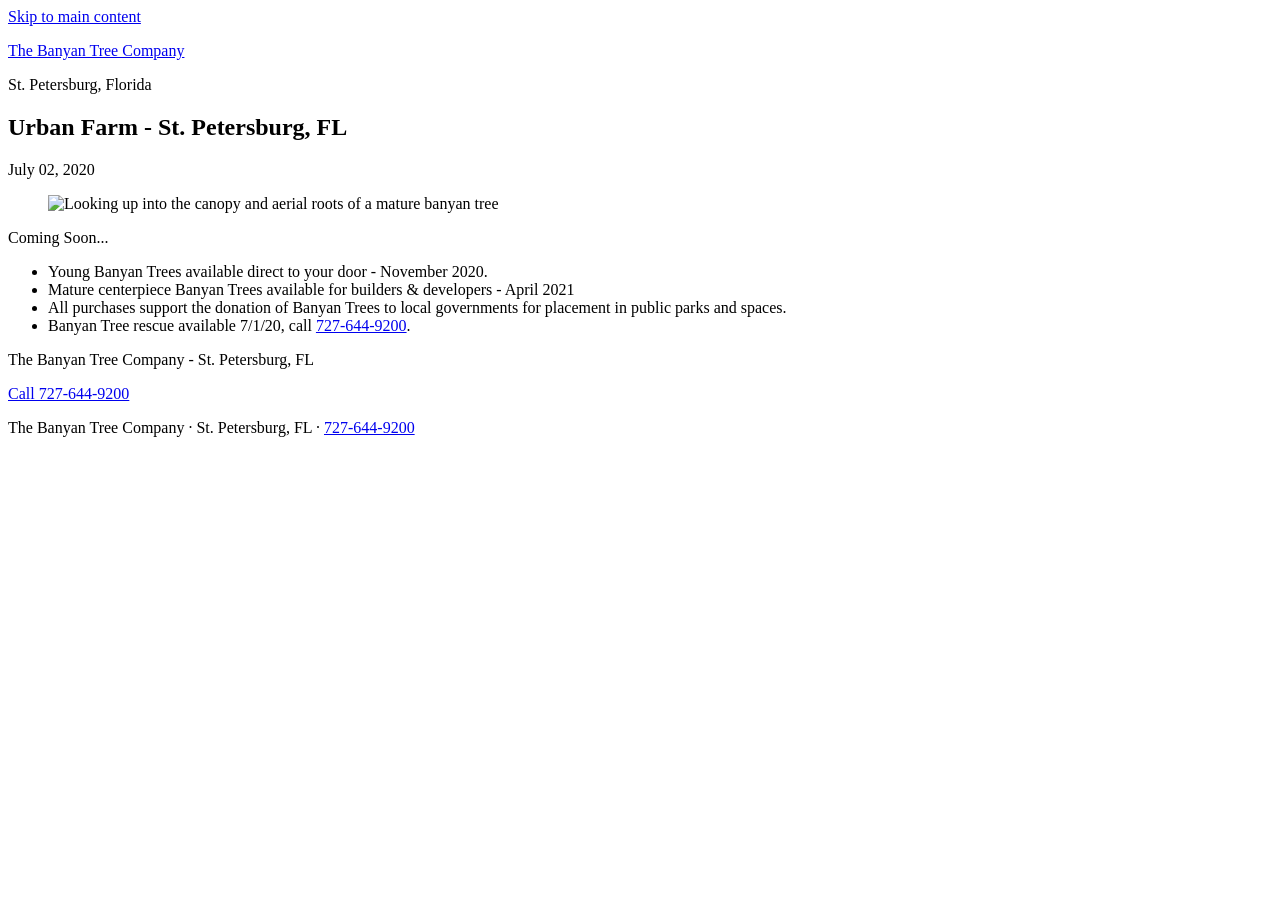
==== public/index.html @ 96d671b6 "Add static site migrated from Blogger (pages, headers, redirects, SEO files)" ====
<!doctype html>
<html lang="en-US">
<head>
  <meta charset="utf-8">
  <meta name="viewport" content="width=device-width, initial-scale=1">
  <title>The Banyan Tree Company | Banyan Trees · St. Petersburg, FL</title>
  <meta name="description" content="The Banyan Tree Company — an urban banyan tree farm in St. Petersburg, Florida. Young banyan trees, mature centerpiece banyans for builders and developers, and banyan tree rescue. Call 727-644-9200.">
  <meta name="robots" content="index, follow, max-image-preview:large, max-snippet:-1">
  <meta name="theme-color" content="#2f4a2b">
  <link rel="canonical" href="https://www.banyantrees.org/">

  <link rel="icon" href="/favicon.ico" sizes="16x16 32x32 48x48">
  <link rel="icon" href="/assets/favicon.svg" type="image/svg+xml">
  <link rel="apple-touch-icon" href="/apple-touch-icon.png">
  <link rel="preconnect" href="https://fonts.googleapis.com">
  <link rel="preconnect" href="https://fonts.gstatic.com" crossorigin>
  <link rel="stylesheet" href="https://fonts.googleapis.com/css2?family=Roboto:wght@400;500;700&display=swap">
  <link rel="stylesheet" href="/assets/site.css?v=1">
  <link rel="alternate" type="text/markdown" href="/llms.txt" title="The Banyan Tree Company — summary">

  <meta property="og:type" content="website">
  <meta property="og:site_name" content="The Banyan Tree Company">
  <meta property="og:locale" content="en_US">
  <meta property="og:title" content="The Banyan Tree Company — St. Petersburg, FL">
  <meta property="og:description" content="Urban banyan tree farm in St. Petersburg, Florida. Young banyans, mature centerpiece banyans for builders and developers, and banyan tree rescue.">
  <meta property="og:url" content="https://www.banyantrees.org/">
  <meta property="og:image" content="https://www.banyantrees.org/assets/banyan-tree-company-og.jpg">
  <meta property="og:image:width" content="1200">
  <meta property="og:image:height" content="630">
  <meta property="og:image:alt" content="Looking up into the canopy and aerial roots of a banyan tree">
  <meta name="twitter:card" content="summary_large_image">
  <meta name="twitter:title" content="The Banyan Tree Company — St. Petersburg, FL">
  <meta name="twitter:description" content="Urban banyan tree farm in St. Petersburg, Florida. Young banyans, mature centerpiece banyans, and banyan tree rescue.">
  <meta name="twitter:image" content="https://www.banyantrees.org/assets/banyan-tree-company-og.jpg">

  <script type="application/ld+json">
  {
    "@context": "https://schema.org",
    "@graph": [
      {
        "@type": "WebSite",
        "@id": "https://www.banyantrees.org/#website",
        "url": "https://www.banyantrees.org/",
        "name": "The Banyan Tree Company",
        "inLanguage": "en-US",
        "publisher": {"@id": "https://www.banyantrees.org/#org"}
      },
      {
        "@type": "Organization",
        "@id": "https://www.banyantrees.org/#org",
        "name": "The Banyan Tree Company",
        "url": "https://www.banyantrees.org/",
        "logo": "https://www.banyantrees.org/apple-touch-icon.png",
        "image": "https://www.banyantrees.org/assets/banyan-tree-company-og.jpg",
        "description": "Urban banyan tree farm in St. Petersburg, Florida: young banyan trees, mature centerpiece banyan trees for builders and developers, and banyan tree rescue.",
        "telephone": "+1-727-644-9200",
        "address": {
          "@type": "PostalAddress",
          "addressLocality": "St. Petersburg",
          "addressRegion": "FL",
          "addressCountry": "US"
        },
        "areaServed": {"@type": "State", "name": "Florida"},
        "contactPoint": {
          "@type": "ContactPoint",
          "telephone": "+1-727-644-9200",
          "contactType": "customer service",
          "areaServed": "US",
          "availableLanguage": "English"
        }
      },
      {
        "@type": "BlogPosting",
        "@id": "https://www.banyantrees.org/#urban-farm",
        "headline": "Urban Farm - St. Petersburg, FL",
        "datePublished": "2020-07-02",
        "image": "https://www.banyantrees.org/assets/banyan-tree-urban-farm-1200.webp",
        "author": {"@id": "https://www.banyantrees.org/#org"},
        "publisher": {"@id": "https://www.banyantrees.org/#org"},
        "mainEntityOfPage": "https://www.banyantrees.org/"
      }
    ]
  }
  </script>
</head>
<body>
<a class="skip-link" href="#main">Skip to main content</a>

<header class="masthead">
  <div class="masthead__bg" aria-hidden="true"></div>
  <div class="masthead__inner">
    <p class="masthead__title"><a href="/">The Banyan Tree Company</a></p>
    <p class="masthead__tag">St. Petersburg, Florida</p>
  </div>
</header>

<main id="main" class="page">
  <article class="post" id="urban-farm">
    <header class="post__head">
      <h1>Urban Farm - St. Petersburg, FL</h1>
      <p class="post__date"><time datetime="2020-07-02">July 02, 2020</time></p>
    </header>

    <figure class="post__figure">
      <img src="/assets/banyan-tree-urban-farm-1200.webp"
           srcset="/assets/banyan-tree-urban-farm-800.webp 800w, /assets/banyan-tree-urban-farm-1200.webp 1200w"
           sizes="(max-width: 760px) 100vw, 680px"
           width="1200" height="800"
           alt="Looking up into the canopy and aerial roots of a mature banyan tree">
    </figure>

    <div class="post__body">
      <p class="post__lead">Coming Soon...</p>
      <ul>
        <li>Young Banyan Trees available direct to your door - November 2020.</li>
        <li>Mature centerpiece Banyan Trees available for builders &amp; developers - April 2021</li>
        <li>All purchases support the donation of Banyan Trees to local governments for placement in public parks and spaces.</li>
        <li>Banyan Tree rescue available 7/1/20, call <a href="tel:+17276449200">727-644-9200</a>.</li>
      </ul>
      <p class="post__sign">The Banyan Tree Company - St. Petersburg, FL</p>
    </div>

    <p class="post__cta"><a class="btn" href="tel:+17276449200">Call 727-644-9200</a></p>
  </article>
</main>

<footer class="site-footer">
  <p>The Banyan Tree Company &middot; St. Petersburg, FL &middot; <a href="tel:+17276449200">727-644-9200</a></p>
</footer>
</body>
</html>
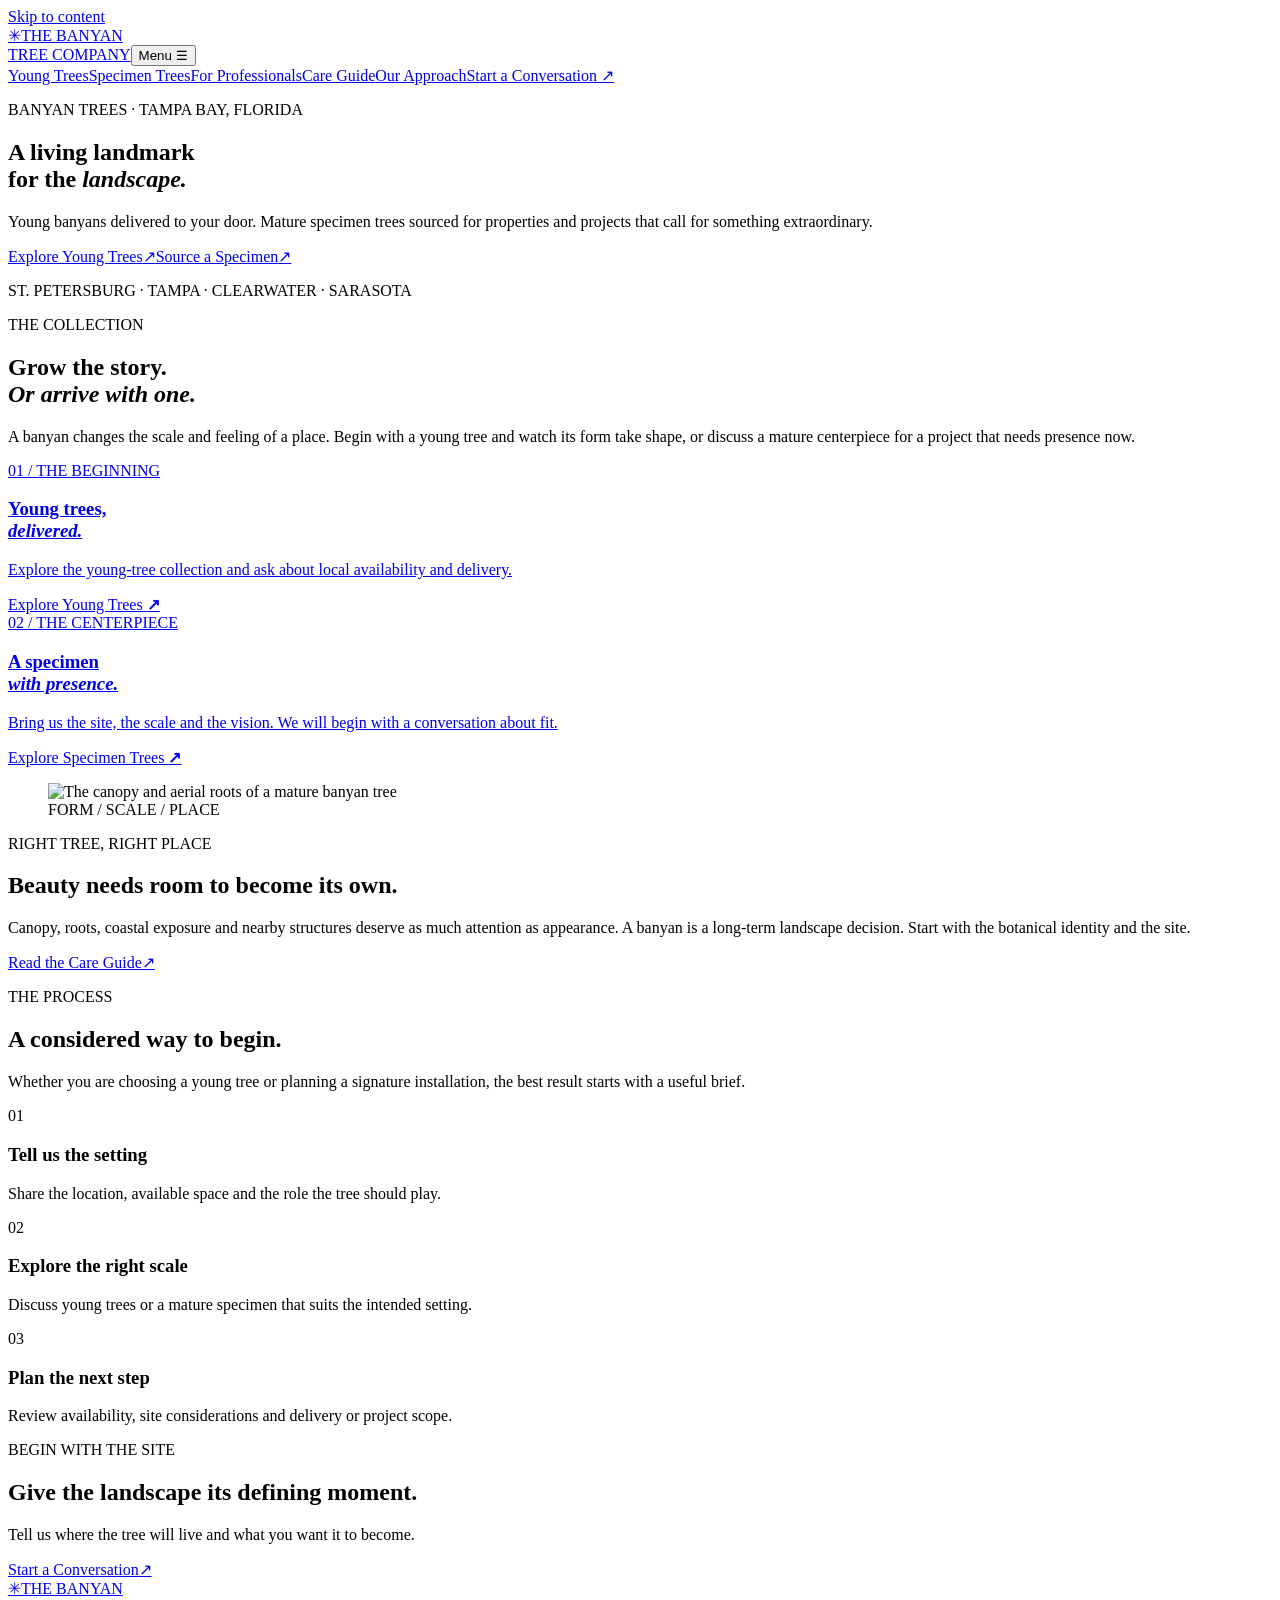
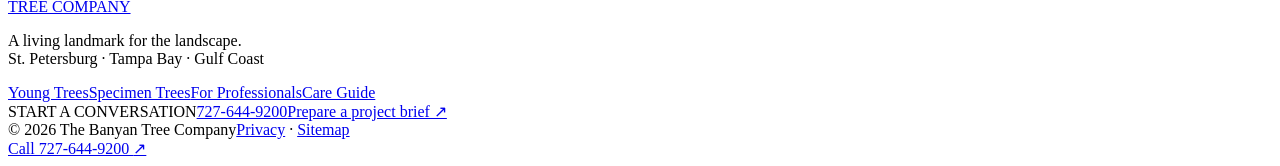
==== commit 33f63369: "Build commercial banyan tree site with inquiry paths" ====
--- a/public/index.html
+++ b/public/index.html
@@ -1,131 +1,21 @@
 <!doctype html>
-<html lang="en-US">
-<head>
-  <meta charset="utf-8">
-  <meta name="viewport" content="width=device-width, initial-scale=1">
-  <title>The Banyan Tree Company | Banyan Trees · St. Petersburg, FL</title>
-  <meta name="description" content="The Banyan Tree Company — an urban banyan tree farm in St. Petersburg, Florida. Young banyan trees, mature centerpiece banyans for builders and developers, and banyan tree rescue. Call 727-644-9200.">
-  <meta name="robots" content="index, follow, max-image-preview:large, max-snippet:-1">
-  <meta name="theme-color" content="#2f4a2b">
-  <link rel="canonical" href="https://www.banyantrees.org/">
-
-  <link rel="icon" href="/favicon.ico" sizes="16x16 32x32 48x48">
-  <link rel="icon" href="/assets/favicon.svg" type="image/svg+xml">
-  <link rel="apple-touch-icon" href="/apple-touch-icon.png">
-  <link rel="preconnect" href="https://fonts.googleapis.com">
-  <link rel="preconnect" href="https://fonts.gstatic.com" crossorigin>
-  <link rel="stylesheet" href="https://fonts.googleapis.com/css2?family=Roboto:wght@400;500;700&display=swap">
-  <link rel="stylesheet" href="/assets/site.css?v=1">
-  <link rel="alternate" type="text/markdown" href="/llms.txt" title="The Banyan Tree Company — summary">
-
-  <meta property="og:type" content="website">
-  <meta property="og:site_name" content="The Banyan Tree Company">
-  <meta property="og:locale" content="en_US">
-  <meta property="og:title" content="The Banyan Tree Company — St. Petersburg, FL">
-  <meta property="og:description" content="Urban banyan tree farm in St. Petersburg, Florida. Young banyans, mature centerpiece banyans for builders and developers, and banyan tree rescue.">
-  <meta property="og:url" content="https://www.banyantrees.org/">
-  <meta property="og:image" content="https://www.banyantrees.org/assets/banyan-tree-company-og.jpg">
-  <meta property="og:image:width" content="1200">
-  <meta property="og:image:height" content="630">
-  <meta property="og:image:alt" content="Looking up into the canopy and aerial roots of a banyan tree">
-  <meta name="twitter:card" content="summary_large_image">
-  <meta name="twitter:title" content="The Banyan Tree Company — St. Petersburg, FL">
-  <meta name="twitter:description" content="Urban banyan tree farm in St. Petersburg, Florida. Young banyans, mature centerpiece banyans, and banyan tree rescue.">
-  <meta name="twitter:image" content="https://www.banyantrees.org/assets/banyan-tree-company-og.jpg">
-
-  <script type="application/ld+json">
-  {
-    "@context": "https://schema.org",
-    "@graph": [
-      {
-        "@type": "WebSite",
-        "@id": "https://www.banyantrees.org/#website",
-        "url": "https://www.banyantrees.org/",
-        "name": "The Banyan Tree Company",
-        "inLanguage": "en-US",
-        "publisher": {"@id": "https://www.banyantrees.org/#org"}
-      },
-      {
-        "@type": "Organization",
-        "@id": "https://www.banyantrees.org/#org",
-        "name": "The Banyan Tree Company",
-        "url": "https://www.banyantrees.org/",
-        "logo": "https://www.banyantrees.org/apple-touch-icon.png",
-        "image": "https://www.banyantrees.org/assets/banyan-tree-company-og.jpg",
-        "description": "Urban banyan tree farm in St. Petersburg, Florida: young banyan trees, mature centerpiece banyan trees for builders and developers, and banyan tree rescue.",
-        "telephone": "+1-727-644-9200",
-        "address": {
-          "@type": "PostalAddress",
-          "addressLocality": "St. Petersburg",
-          "addressRegion": "FL",
-          "addressCountry": "US"
-        },
-        "areaServed": {"@type": "State", "name": "Florida"},
-        "contactPoint": {
-          "@type": "ContactPoint",
-          "telephone": "+1-727-644-9200",
-          "contactType": "customer service",
-          "areaServed": "US",
-          "availableLanguage": "English"
-        }
-      },
-      {
-        "@type": "BlogPosting",
-        "@id": "https://www.banyantrees.org/#urban-farm",
-        "headline": "Urban Farm - St. Petersburg, FL",
-        "datePublished": "2020-07-02",
-        "image": "https://www.banyantrees.org/assets/banyan-tree-urban-farm-1200.webp",
-        "author": {"@id": "https://www.banyantrees.org/#org"},
-        "publisher": {"@id": "https://www.banyantrees.org/#org"},
-        "mainEntityOfPage": "https://www.banyantrees.org/"
-      }
-    ]
-  }
-  </script>
-</head>
-<body>
-<a class="skip-link" href="#main">Skip to main content</a>
-
-<header class="masthead">
-  <div class="masthead__bg" aria-hidden="true"></div>
-  <div class="masthead__inner">
-    <p class="masthead__title"><a href="/">The Banyan Tree Company</a></p>
-    <p class="masthead__tag">St. Petersburg, Florida</p>
-  </div>
-</header>
-
-<main id="main" class="page">
-  <article class="post" id="urban-farm">
-    <header class="post__head">
-      <h1>Urban Farm - St. Petersburg, FL</h1>
-      <p class="post__date"><time datetime="2020-07-02">July 02, 2020</time></p>
-    </header>
-
-    <figure class="post__figure">
-      <img src="/assets/banyan-tree-urban-farm-1200.webp"
-           srcset="/assets/banyan-tree-urban-farm-800.webp 800w, /assets/banyan-tree-urban-farm-1200.webp 1200w"
-           sizes="(max-width: 760px) 100vw, 680px"
-           width="1200" height="800"
-           alt="Looking up into the canopy and aerial roots of a mature banyan tree">
-    </figure>
-
-    <div class="post__body">
-      <p class="post__lead">Coming Soon...</p>
-      <ul>
-        <li>Young Banyan Trees available direct to your door - November 2020.</li>
-        <li>Mature centerpiece Banyan Trees available for builders &amp; developers - April 2021</li>
-        <li>All purchases support the donation of Banyan Trees to local governments for placement in public parks and spaces.</li>
-        <li>Banyan Tree rescue available 7/1/20, call <a href="tel:+17276449200">727-644-9200</a>.</li>
-      </ul>
-      <p class="post__sign">The Banyan Tree Company - St. Petersburg, FL</p>
-    </div>
-
-    <p class="post__cta"><a class="btn" href="tel:+17276449200">Call 727-644-9200</a></p>
-  </article>
+<html lang="en"><head><meta charset="utf-8"><meta name="viewport" content="width=device-width,initial-scale=1">
+<title>Banyan Trees for Tampa Bay Landscapes | The Banyan Tree Company</title><meta name="description" content="Explore young banyan trees and mature specimen sourcing for distinctive Tampa Bay landscapes. Based in St. Petersburg, Florida.">
+<meta name="theme-color" content="#18231D"><meta name="robots" content="index,follow,max-image-preview:large">
+<link rel="canonical" href="https://www.banyantrees.org/"><link rel="icon" href="/assets/favicon.svg" type="image/svg+xml"><link rel="icon" href="/favicon.ico"><link rel="apple-touch-icon" href="/apple-touch-icon.png">
+<link rel="preconnect" href="https://fonts.googleapis.com"><link rel="preconnect" href="https://fonts.gstatic.com" crossorigin><link href="https://fonts.googleapis.com/css2?family=Cormorant+Garamond:wght@500;600&family=IBM+Plex+Mono:wght@400;500&family=Manrope:wght@400;500;600;700&display=swap" rel="stylesheet">
+<link rel="stylesheet" href="/assets/site.css?v=2"><script src="/assets/site.js?v=2" defer></script>
+<meta property="og:type" content="website"><meta property="og:site_name" content="The Banyan Tree Company"><meta property="og:title" content="Banyan Trees for Tampa Bay Landscapes"><meta property="og:description" content="Explore young banyan trees and mature specimen sourcing for distinctive Tampa Bay landscapes. Based in St. Petersburg, Florida."><meta property="og:url" content="https://www.banyantrees.org/"><meta property="og:image" content="https://www.banyantrees.org/assets/banyan-tree-company-og.jpg"><meta name="twitter:card" content="summary_large_image">
+<script type="application/ld+json">{"@context": "https://schema.org", "@type": "Organization", "name": "The Banyan Tree Company", "url": "https://www.banyantrees.org/", "telephone": "+1-727-644-9200", "areaServed": ["St. Petersburg, Florida", "Tampa, Florida", "Clearwater, Florida", "Sarasota, Florida"]}</script></head>
+<body class="home"><a class="skip-link" href="#main">Skip to content</a>
+<header class="site-header"><div class="wrap site-header__inner"><a class="brand" href="/" aria-label="The Banyan Tree Company home"><span class="brand__mark" aria-hidden="true">✳</span><span class="brand__text">THE BANYAN<br>TREE COMPANY</span></a><button class="menu-toggle" aria-expanded="false" aria-controls="site-nav">Menu <span aria-hidden="true">☰</span></button><nav class="site-nav" id="site-nav" aria-label="Main navigation"><a href="/young-banyan-trees/" >Young Trees</a><a href="/specimen-trees/" >Specimen Trees</a><a href="/for-professionals/" >For Professionals</a><a href="/banyan-tree-care-tampa-bay/" >Care Guide</a><a href="/our-approach/" >Our Approach</a><a class="nav-cta" href="/consultation/">Start a Conversation <span aria-hidden="true">↗</span></a></nav></div></header>
+<main id="main">
+<section class="hero"><div class="hero__photo" aria-hidden="true"></div><div class="wrap hero__inner"><div class="hero__content"><p class="eyebrow">BANYAN TREES · TAMPA BAY, FLORIDA</p><h1>A living landmark<br>for the <em>landscape.</em></h1><p>Young banyans delivered to your door. Mature specimen trees sourced for properties and projects that call for something extraordinary.</p><div class="actions"><a class="button button--light " href="/young-banyan-trees/">Explore Young Trees<span aria-hidden="true">↗</span></a><a class="button button--outline-light " href="/specimen-trees/">Source a Specimen<span aria-hidden="true">↗</span></a></div></div><p class="hero__caption">ST. PETERSBURG · TAMPA · CLEARWATER · SARASOTA</p></div></section>
+<section class="intro-section section"><div class="wrap intro-grid"><div><p class="eyebrow">THE COLLECTION</p><h2>Grow the story.<br><em>Or arrive with one.</em></h2></div><p class="lead">A banyan changes the scale and feeling of a place. Begin with a young tree and watch its form take shape, or discuss a mature centerpiece for a project that needs presence now.</p></div></section>
+<section class="offer-section"><div class="wrap offer-grid"><a class="offer-card offer-card--young" href="/young-banyan-trees/"><span class="offer-card__number">01 / THE BEGINNING</span><div><h3>Young trees,<br><em>delivered.</em></h3><p>Explore the young-tree collection and ask about local availability and delivery.</p><span class="text-link">Explore Young Trees <b aria-hidden="true">↗</b></span></div></a><a class="offer-card offer-card--mature" href="/specimen-trees/"><span class="offer-card__number">02 / THE CENTERPIECE</span><div><h3>A specimen<br><em>with presence.</em></h3><p>Bring us the site, the scale and the vision. We will begin with a conversation about fit.</p><span class="text-link">Explore Specimen Trees <b aria-hidden="true">↗</b></span></div></a></div></section>
+<section class="section philosophy"><div class="wrap split"><figure class="image-frame"><img class="" src="/assets/banyan-tree-urban-farm-1200.webp" srcset="/assets/banyan-tree-urban-farm-800.webp 800w, /assets/banyan-tree-urban-farm-1200.webp 1200w" sizes="(max-width: 760px) 100vw, 60vw" width="1200" height="800" alt="The canopy and aerial roots of a mature banyan tree" loading=lazy><figcaption>FORM / SCALE / PLACE</figcaption></figure><div class="split__copy"><p class="eyebrow">RIGHT TREE, RIGHT PLACE</p><h2>Beauty needs room to become its own.</h2><p>Canopy, roots, coastal exposure and nearby structures deserve as much attention as appearance. A banyan is a long-term landscape decision. Start with the botanical identity and the site.</p><a class="button button--text " href="/banyan-tree-care-tampa-bay/">Read the Care Guide<span aria-hidden="true">↗</span></a></div></div></section>
+<section class="section process"><div class="wrap"><p class="eyebrow">THE PROCESS</p><h2>A considered way to begin.</h2><p class="lead">Whether you are choosing a young tree or planning a signature installation, the best result starts with a useful brief.</p><div class="steps"><article><span>01</span><h3>Tell us the setting</h3><p>Share the location, available space and the role the tree should play.</p></article><article><span>02</span><h3>Explore the right scale</h3><p>Discuss young trees or a mature specimen that suits the intended setting.</p></article><article><span>03</span><h3>Plan the next step</h3><p>Review availability, site considerations and delivery or project scope.</p></article></div></div></section>
+<section class="contact-band"><div class="wrap contact-band__inner"><div><p class="eyebrow">BEGIN WITH THE SITE</p><h2>Give the landscape its defining moment.</h2><p>Tell us where the tree will live and what you want it to become.</p></div><a class="button button--light " href="/consultation/">Start a Conversation<span aria-hidden="true">↗</span></a></div></section>
 </main>
-
-<footer class="site-footer">
-  <p>The Banyan Tree Company &middot; St. Petersburg, FL &middot; <a href="tel:+17276449200">727-644-9200</a></p>
-</footer>
-</body>
-</html>
+<footer class="site-footer"><div class="wrap footer-grid"><div><a class="brand brand--footer" href="/"><span class="brand__mark" aria-hidden="true">✳</span><span class="brand__text">THE BANYAN<br>TREE COMPANY</span></a><p>A living landmark for the landscape.<br>St. Petersburg · Tampa Bay · Gulf Coast</p></div><nav aria-label="Footer navigation"><a href="/young-banyan-trees/">Young Trees</a><a href="/specimen-trees/">Specimen Trees</a><a href="/for-professionals/">For Professionals</a><a href="/banyan-tree-care-tampa-bay/">Care Guide</a></nav><div class="footer-contact"><span class="eyebrow">START A CONVERSATION</span><a class="footer-phone" href="tel:+17276449200">727-644-9200</a><a href="/consultation/">Prepare a project brief ↗</a></div></div><div class="wrap footer-bottom"><span>© 2026 The Banyan Tree Company</span><span><a href="/privacy/">Privacy</a> · <a href="/sitemap.xml">Sitemap</a></span></div></footer>
+<a class="mobile-call" href="tel:+17276449200">Call 727-644-9200 <span aria-hidden="true">↗</span></a></body></html>
